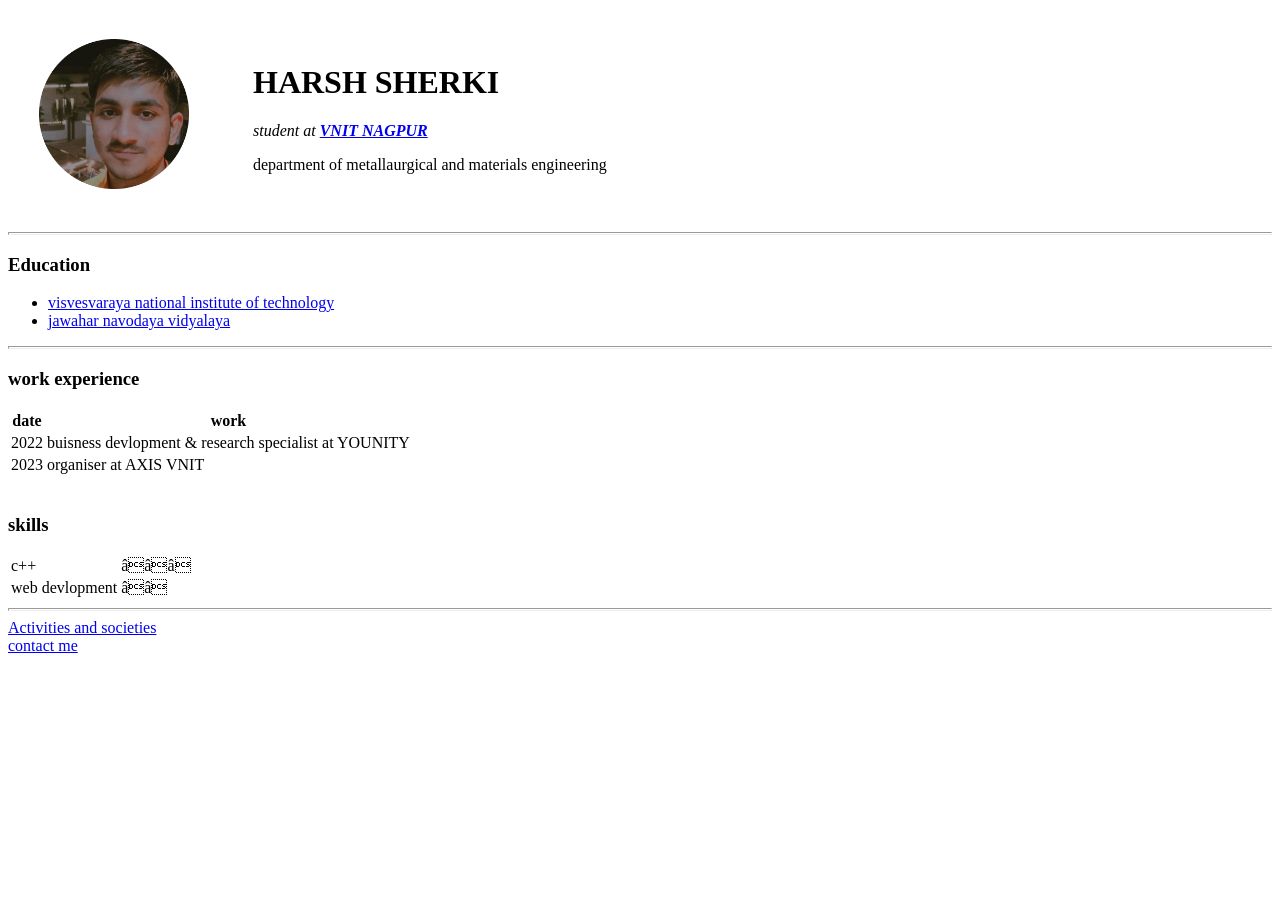
==== index.html @ 0d346239 "added initial cv  website files" ====
<!DOCTYPE html>
<html>
    <head>
        <meta charset="UTF-18">
        <title>harsh </title>
    </head>
    <body>
       <table cellspacing="30">
        <td>
          <img src="images/harsh.png" height="150" alt="profile pic">
        <td>
        <td>
          <h1>HARSH SHERKI</h1>
          <p><em>student at <strong><a href="https://vnit.ac.in/">VNIT NAGPUR</a> </strong></em></p>
          <p>department of metallaurgical and materials engineering</p>
        </td>
       </table>
        
      
      <hr size="3" >
      <h3>Education</h3>
      <ul>
        <li><a href="https://vnit.ac.in"> visvesvaraya national institute of technology</a></li>
        <li><a href="https://navodaya.gov.in/nvs/nvs-school/Chandrapur/en/about_us/About-JNV/">jawahar navodaya vidyalaya</a> </li>
      </ul>
      <hr size="3">
      <h3>work experience</h3>
      <table>
        <thead>
          <tr>
            <th>date</th>
            <th>work</th>
          </tr>
        </thead>
        <tbody>
          <tr>
            <td>2022</td>
           <td>buisness devlopment & research specialist at YOUNITY </td> 
          </tr>
          <tr>
            <td>2023</td>
            <td>organiser at AXIS VNIT</td>
          </tr>
        </tbody>
      </table>
      <br>
      <h3>skills</h3>
      <table>
        <tr>
          <td>c++</td>
          <td>⭐⭐⭐</td>
          
        </tr>
        <tr>
          <td>web devlopment</td>
          <td>⭐⭐</td>
        </tr>
      </table>
      <hr size="3" >
      <a href="activity.html">Activities and societies</a>
      <br>
      <a href="contact.html">contact me</a>
      
    </body>
</html>
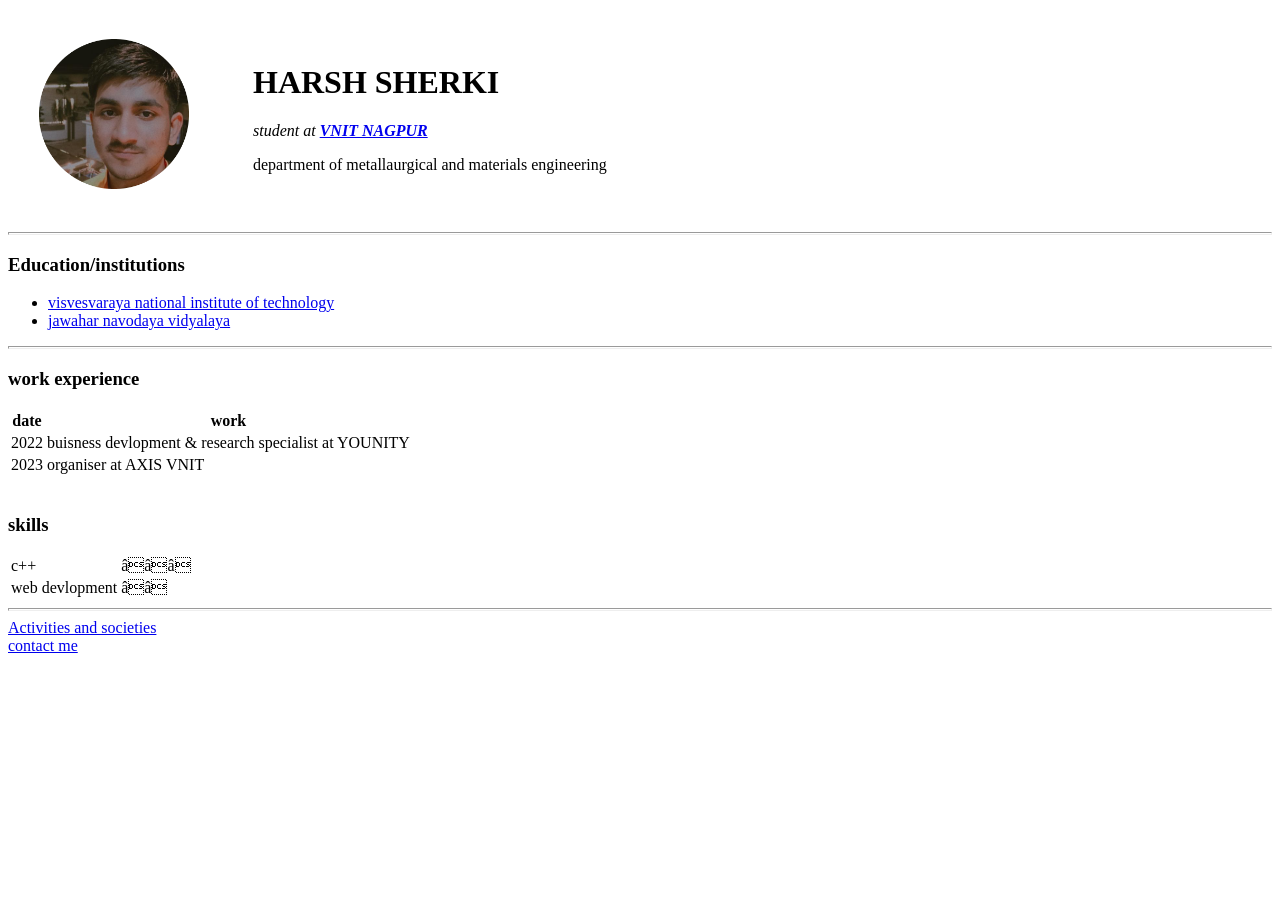
==== commit a2bb9f91: "Update index.html" ====
--- a/index.html
+++ b/index.html
@@ -18,7 +18,7 @@
         
       
       <hr size="3" >
-      <h3>Education</h3>
+      <h3>Education/institutions</h3>
       <ul>
         <li><a href="https://vnit.ac.in"> visvesvaraya national institute of technology</a></li>
         <li><a href="https://navodaya.gov.in/nvs/nvs-school/Chandrapur/en/about_us/About-JNV/">jawahar navodaya vidyalaya</a> </li>
@@ -62,4 +62,4 @@
       <a href="contact.html">contact me</a>
       
     </body>
-</html>+</html>
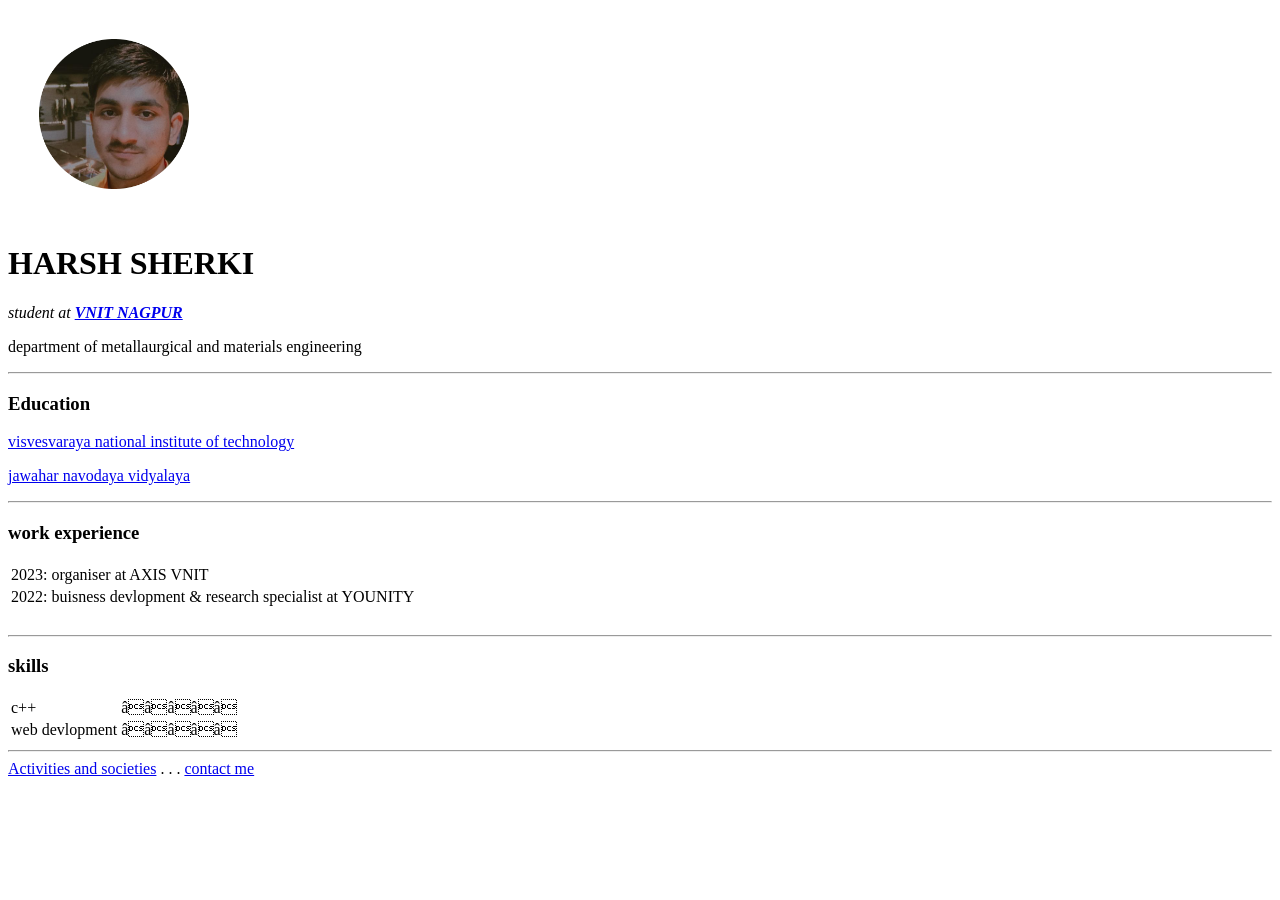
==== commit 1e10dc32: "Update index.html" ====
--- a/index.html
+++ b/index.html
@@ -2,64 +2,68 @@
 <html>
     <head>
         <meta charset="UTF-18">
-        <title>harsh </title>
+        <title>harsh sherki - a web designer </title>
+        <link rel="stylesheet" href="css/styles.css">
+        <link rel="icon" href="images/favicon (1).ico">
     </head>
     <body>
-       <table cellspacing="30">
-        <td>
-          <img src="images/harsh.png" height="150" alt="profile pic">
-        <td>
-        <td>
-          <h1>HARSH SHERKI</h1>
-          <p><em>student at <strong><a href="https://vnit.ac.in/">VNIT NAGPUR</a> </strong></em></p>
-          <p>department of metallaurgical and materials engineering</p>
-        </td>
-       </table>
+       <div class="main">
+        <table cellspacing="30">
+          <td>
+            <img src="images/harsh.png" height="150" alt="profile pic">
+            
+          <td>
+         </table>
+         <h1>HARSH SHERKI</h1>
+         <p><em>student at <strong><a href="https://vnit.ac.in/">VNIT NAGPUR</a> </strong></em></p>
+         <p class="department">department of metallaurgical and materials engineering</p>
         
+        <hr  >
+        <h3>Education</h3>
+       
+          <p ><a href="https://vnit.ac.in"> visvesvaraya national institute of technology</a></p>
+          <p><a href="https://navodaya.gov.in/nvs/nvs-school/Chandrapur/en/about_us/About-JNV/">jawahar navodaya vidyalaya</a> </p>
       
-      <hr size="3" >
-      <h3>Education/institutions</h3>
-      <ul>
-        <li><a href="https://vnit.ac.in"> visvesvaraya national institute of technology</a></li>
-        <li><a href="https://navodaya.gov.in/nvs/nvs-school/Chandrapur/en/about_us/About-JNV/">jawahar navodaya vidyalaya</a> </li>
-      </ul>
-      <hr size="3">
-      <h3>work experience</h3>
-      <table>
-        <thead>
+        <hr >
+        <h3>work experience</h3>
+        <table>
+         <!--<thead>
+            <tr>
+              <th>date</th>
+              <th>work</th>
+            </tr>
+          </thead>--> 
+          <tbody>
+            <tr>
+              <td>2023:</td>
+              <td >organiser at AXIS VNIT</td>
+            </tr>
+            <tr>
+              <td>2022:</td>
+             <td>buisness devlopment & research specialist at YOUNITY </td> 
+            </tr>
+            
+          </tbody>
+        </table>
+        <br>
+        <hr>
+        <h3>skills</h3>
+        <table >
           <tr>
-            <th>date</th>
-            <th>work</th>
-          </tr>
-        </thead>
-        <tbody>
-          <tr>
-            <td>2022</td>
-           <td>buisness devlopment & research specialist at YOUNITY </td> 
+            <td>c++</td>
+            <td>⭐⭐⭐⭐⭐</td>
+            
           </tr>
           <tr>
-            <td>2023</td>
-            <td>organiser at AXIS VNIT</td>
+            <td>web devlopment</td>
+            <td>⭐⭐⭐⭐⭐</td>
           </tr>
-        </tbody>
-      </table>
-      <br>
-      <h3>skills</h3>
-      <table>
-        <tr>
-          <td>c++</td>
-          <td>⭐⭐⭐</td>
-          
-        </tr>
-        <tr>
-          <td>web devlopment</td>
-          <td>⭐⭐</td>
-        </tr>
-      </table>
-      <hr size="3" >
-      <a href="activity.html">Activities and societies</a>
-      <br>
-      <a href="contact.html">contact me</a>
-      
+        </table>
+        <hr >
+        <a href="activity.html">Activities and societies</a>
+        <span>. . .</span>
+        <a href="contact.html">contact me</a>
+        
+       </div>
     </body>
 </html>
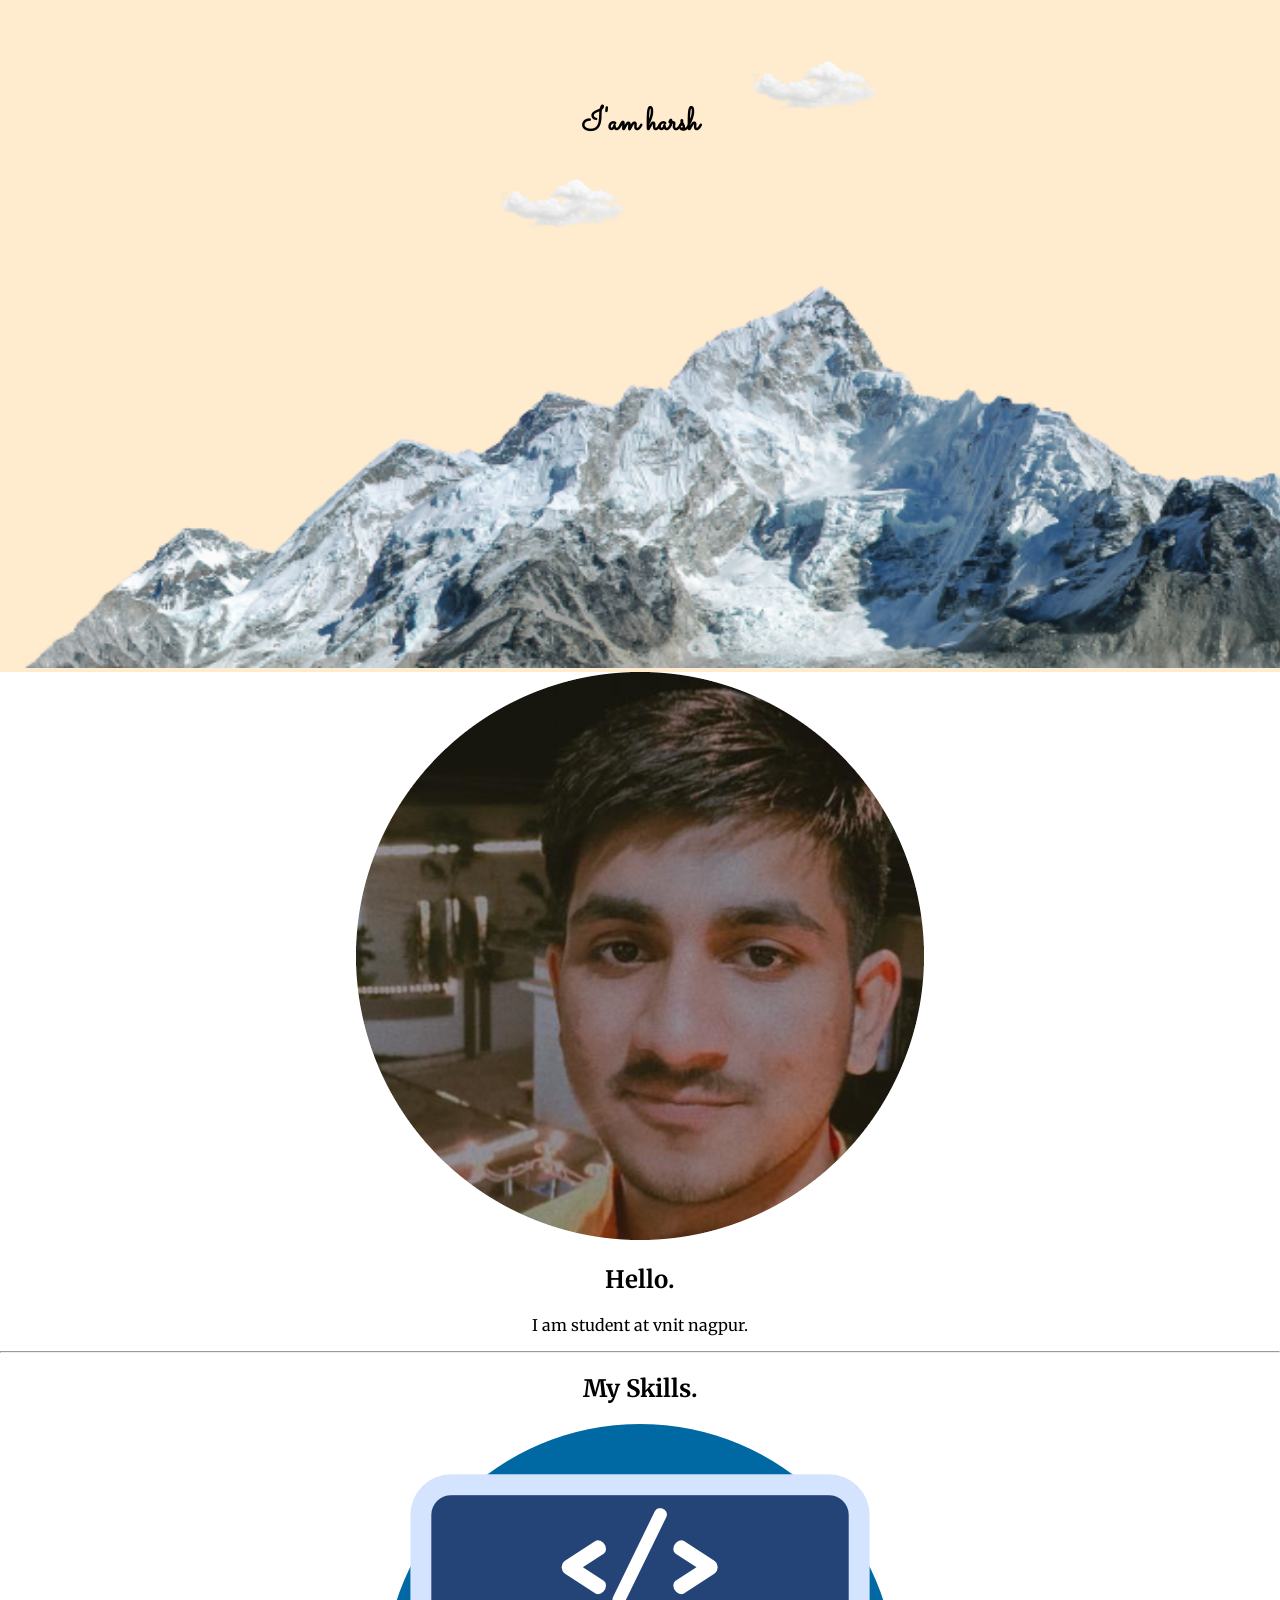
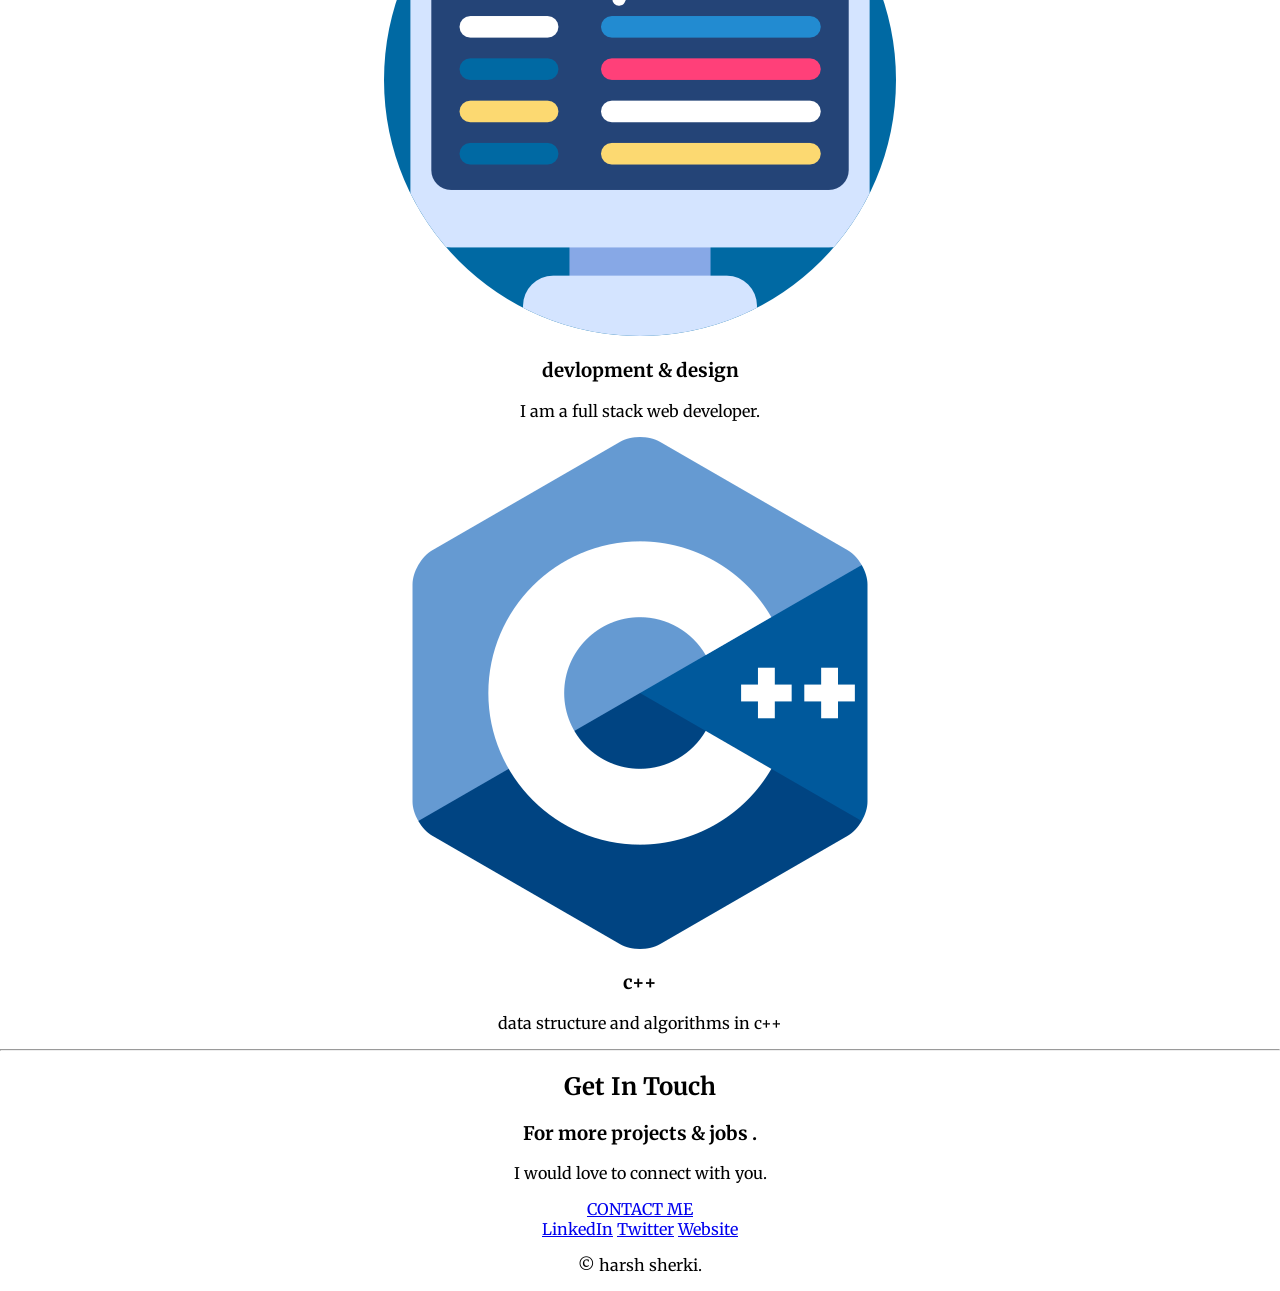
==== commit e705f20d: "Add files via upload" ====
--- a/index.html
+++ b/index.html
@@ -1,69 +1,66 @@
 <!DOCTYPE html>
-<html>
-    <head>
-        <meta charset="UTF-18">
-        <title>harsh sherki - a web designer </title>
-        <link rel="stylesheet" href="css/styles.css">
-        <link rel="icon" href="images/favicon (1).ico">
-    </head>
-    <body>
-       <div class="main">
-        <table cellspacing="30">
-          <td>
-            <img src="images/harsh.png" height="150" alt="profile pic">
-            
-          <td>
-         </table>
-         <h1>HARSH SHERKI</h1>
-         <p><em>student at <strong><a href="https://vnit.ac.in/">VNIT NAGPUR</a> </strong></em></p>
-         <p class="department">department of metallaurgical and materials engineering</p>
+<html lang="en">
+<head>
+    <meta charset="UTF-8">
+    <meta http-equiv="X-UA-Compatible" content="IE=edge">
+    <meta name="viewport" content="width=device-width, initial-scale=1.0">
+    <title>harsh sherki</title>
+    <link rel="stylesheet" href="css/styles.css">
+    <link rel="icon" href="favicon (1).ico">
+    <link rel="preconnect" href="https://fonts.googleapis.com">
+<link rel="preconnect" href="https://fonts.gstatic.com" crossorigin>
+<link href="https://fonts.googleapis.com/css2?family=Merriweather&family=Montserrat&family=Sacramento&display=swap" rel="stylesheet">
+</head>
+<body>
+    
+    <div class="top">  
+        <img  class="tcloud" src="images/cloud.png" alt="">  
+        <h1>I'am harsh</h1>
+        <img  class="bcloud" src="images/cloud.png" alt="">
         
-        <hr  >
-        <h3>Education</h3>
-       
-          <p ><a href="https://vnit.ac.in"> visvesvaraya national institute of technology</a></p>
-          <p><a href="https://navodaya.gov.in/nvs/nvs-school/Chandrapur/en/about_us/About-JNV/">jawahar navodaya vidyalaya</a> </p>
-      
-        <hr >
-        <h3>work experience</h3>
-        <table>
-         <!--<thead>
-            <tr>
-              <th>date</th>
-              <th>work</th>
-            </tr>
-          </thead>--> 
-          <tbody>
-            <tr>
-              <td>2023:</td>
-              <td >organiser at AXIS VNIT</td>
-            </tr>
-            <tr>
-              <td>2022:</td>
-             <td>buisness devlopment & research specialist at YOUNITY </td> 
-            </tr>
-            
-          </tbody>
-        </table>
-        <br>
-        <hr>
-        <h3>skills</h3>
-        <table >
-          <tr>
-            <td>c++</td>
-            <td>⭐⭐⭐⭐⭐</td>
-            
-          </tr>
-          <tr>
-            <td>web devlopment</td>
-            <td>⭐⭐⭐⭐⭐</td>
-          </tr>
-        </table>
-        <hr >
-        <a href="activity.html">Activities and societies</a>
-        <span>. . .</span>
-        <a href="contact.html">contact me</a>
-        
-       </div>
-    </body>
-</html>
+        <img class="pic" src="images/background.jpg" alt="" > 
+
+    </div>
+    
+<div class="middle-container">
+    <div class="profile">
+      <img src="images/harsh.png" alt="">
+      <h2>Hello.</h2>
+      <p>I am student at vnit nagpur.</p>
+    </div>
+    <hr>
+    <div class="skills">
+      <h2>My Skills.</h2>
+      <div class="skill-row">
+        <img class="" src="images/coding.png" alt="">
+        <h3>devlopment & design</h3>
+        <p>I am a full stack web developer.</p>
+      </div>
+      <div class="skill-row">
+        <img class="" src="images/c-.png" alt="">
+        <h3>c++ </h3>
+        <p>data structure and algorithms in c++</p>
+      </div>
+    </div>
+    <hr>
+    <div class="contact-me">
+      <h2>Get In Touch</h2>
+      <h3>For more  projects & jobs .</h3>
+      <p>I would love to connect with you.</p>
+      <a class="btn" href="mailto:harshsherki@email.com">CONTACT ME</a>
+    </div>
+  </div>
+  
+  
+  <div class="bottom-container">
+    <a class="footer-link" href="https://www.linkedin.com/">LinkedIn</a>
+    <a class="footer-link" href="https://twitter.com/">Twitter</a>
+    <a class="footer-link" href="https://www.appbrewery.co/">Website</a>
+    <p>© harsh sherki.</p>
+  </div>
+  
+   
+    
+    
+</body>
+</html>
--- a/css/styles.css
+++ b/css/styles.css
@@ -0,0 +1,36 @@
+body{
+    margin: 0;
+    text-align: center;
+    font-family: 'Merriweather', serif;
+   
+}
+
+.top{
+    padding-top: 100px;
+    background-color:blanchedalmond;
+    position: relative;
+   
+
+}
+h1
+{
+    margin-top: 0;
+    font-family: 'Sacramento', cursive;
+}
+.tcloud{
+    top: 10px;
+    width: 10%;
+    position: absolute;
+    top: 50px;
+    right: 400px;
+   
+}
+.bcloud{
+    width: 10%;
+    position: absolute;
+    left: 500px;
+}
+.pic{
+    width: 2000px;
+    height: 500px;
+}
